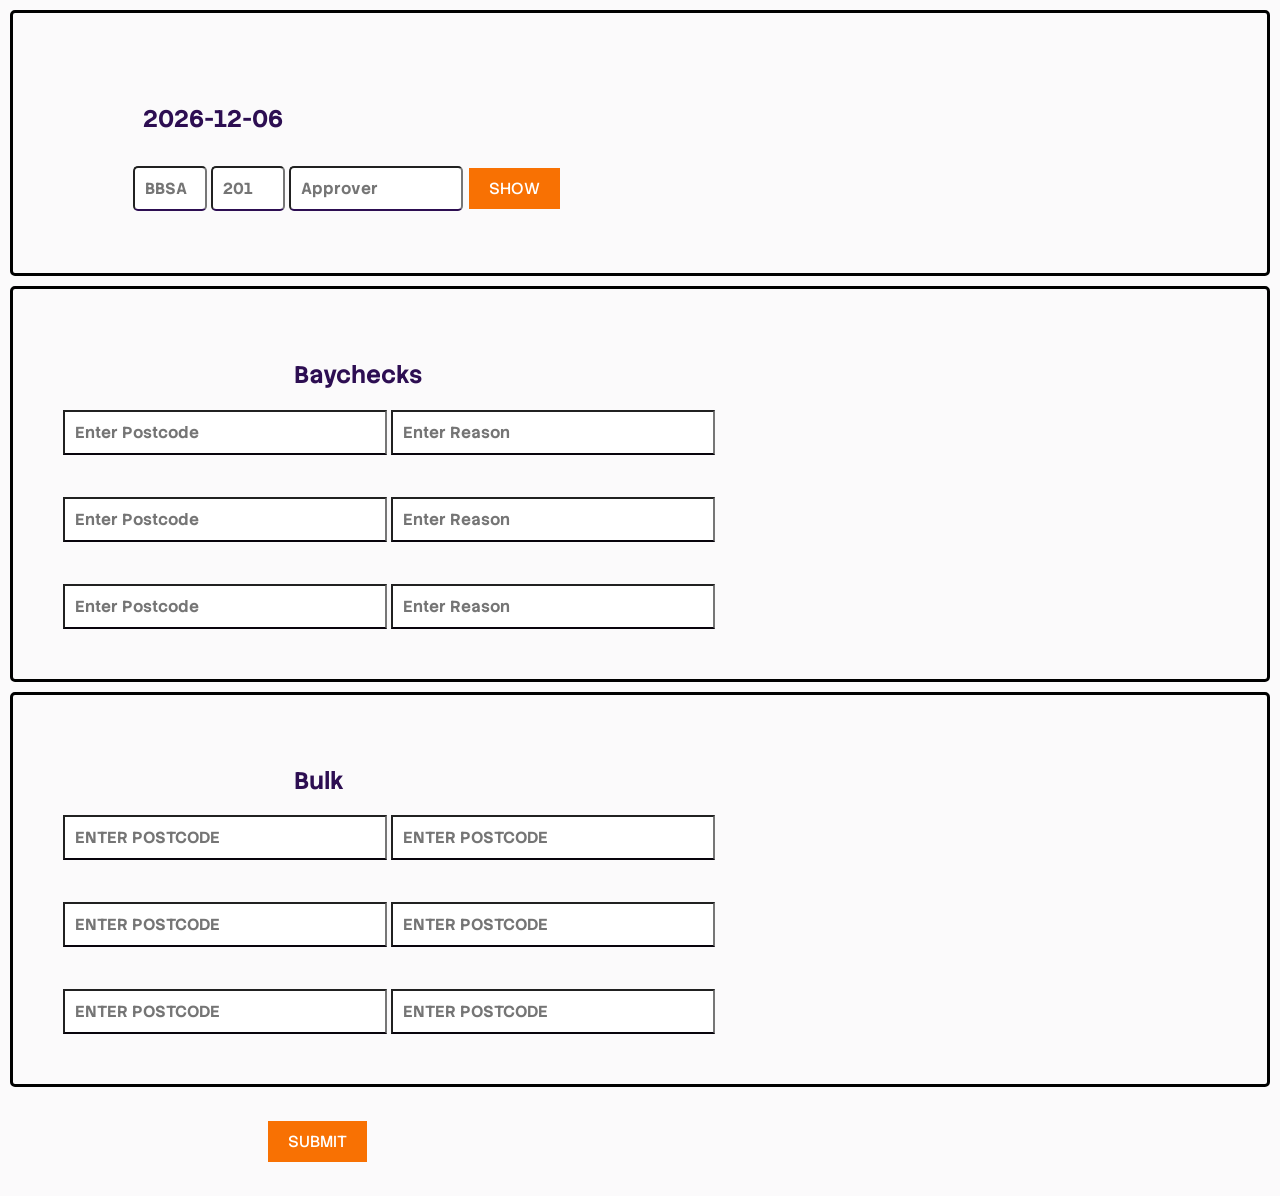
==== approval.html @ 09b51121 "initial commit for approval html" ====
<!DOCTYPE html>
<html lang="en">
<head>
    <meta charset="UTF-8">
    <meta name="viewport" content="width=device-width, initial-scale=1.0">
    <title>Supervisor Approvals</title>
    <link rel="stylesheet" href="style.css">
    <link rel="preconnect" href="https://fonts.googleapis.com">
    <link rel="preconnect" href="https://fonts.gstatic.com" crossorigin>
    <link href="https://fonts.googleapis.com/css2?family=Stack+Sans+Text:wght@200..700&display=swap" rel="stylesheet">
</head>
<body>

    <section class="section-driver-details">
        <h1 id="date"></h1>
        <input type="text" id="locationA" class="location" name="location" placeholder="BBSA">
        <input type="text" id="routeA" class="route" name="routenumber" placeholder="201">
        <input type="text" id="approve" class="approve" name="approve" placeholder="Approver">
        <button id="showButton" type="button">SHOW</button><br>
    </section>

    <section class="section-baycheck">
        <h1 class="section-h1-baycheck">Baychecks</h1>

        <input type="text" class="pandr" id="postcode1" name="postcode1" placeholder="Enter Postcode">
        <input type="text" class="pandr" id="reason1" name="reason1" placeholder="Enter Reason"><br><br><br>
        <input type="text" class="pandr" id="postcode2" name="postcode2" placeholder="Enter Postcode">
        <input type="text" class="pandr" id="reason2" name="reason2" placeholder="Enter Reason"><br><br><br>
        <input type="text" class="pandr" id="postcode3" name="postcode3" placeholder="Enter Postcode">
        <input type="text" class="pandr" id="reason3" name="reason3" placeholder="Enter Reason">
    </section>

    <section class="section-bulk">
        <h1 class="section-h1-bulk">Bulk</h1>
        <input type="text" class="bulksection" id="bulk1" name="bulk1" placeholder="Enter Postcode">
        <input type="text" class="bulksection" id="bulk2" name="bulk2" placeholder="Enter Postcode"><br><br><br>
        <input type="text" class="bulksection" id="bulk3" name="bulk3" placeholder="Enter Postcode">
        <input type="text" class="bulksection" id="bulk4" name="bulk4" placeholder="Enter Postcode"><br><br><br>
        <input type="text" class="bulksection" id="bulk5" name="bulk5" placeholder="Enter Postcode">
        <input type="text" class="bulksection" id="bulk6" name="bulk6" placeholder="Enter Postcode">
    </section>

    <section class="submit-for-approve-section">
        <button type="submit" id="submit-for-approve" class="submit-for-approve" >SUBMIT</button>
    </section>

    <script src="index.js"></script>
    <script src="data.js"></script>
    <script src="outbrief.js"></script>
    <script src="approve.js"></script>
    
</body>
</html>
---- style.css ----
.head {
    margin: 0;
    padding: 10px;
    background-color: rgb(45, 14, 82);
    text-align: center;
    font-weight: bold;
    font-size: 20px;
}

#outbriefLink {
    color: white;
    text-decoration: none;
}

#greeting {
    font-size: 50px;
    font-family: "Stack Sans Text", sans-serif;
}

.greet {
    padding-left: 50px;
    margin: 10px;
    border: 3px solid black;
    border-radius: 10px;
}

.roundup-section {
    padding-left: 50px;
    margin: 10px;
    border: 3px solid black;
    border-radius: 10px;
}

body {
    margin: 0;
    padding: 0;
    background-color: rgb(251, 250, 251);
    font-family: "Stack Sans Text", sans-serif;
}

header{
    margin: 0;
    padding: 0px;
    background-color: rgb(45, 14, 82);
}

#date {
    color: rgb(45, 14, 82);
    padding: 10px;
}

.section-driver-details {
    padding: 60px;
    padding-left: 120px;
    gap: 30px;
    grid-template-columns: 1fr 1fr;
    border: 3px solid black;
    margin: 10px;
    border-radius: 5px;
}

.location, .route {
    color: rgb(45, 14, 82);
    padding: 10px;
    width: 50px;
    font-weight: bold;
    border-radius: 5px;
    border-bottom: 2px solid rgb(45, 14, 82);
    font-family: "Stack Sans Text", sans-serif;
    font-size: medium;
    text-transform: uppercase;
}

.approve {
    color: rgb(45, 14, 82);
    padding: 10px;
    width: 150px;
    font-weight: bold;
    border-radius: 5px;
    border-bottom: 2px solid rgb(45, 14, 82);
    font-family: "Stack Sans Text", sans-serif;
    font-size: medium;
}

.basic-data {
    color: rgb(45, 14, 82);
    padding: 10px;
    font-weight: bold;
    font-family: "Stack Sans Text", sans-serif;
    margin: 10px;
    border: 3px solid black;
    border-radius: 5px;
    padding-left: 50px;
}

#showButton, #req2clear, #submitButton, #submit-for-approve{
    background-color: rgb(248, 113, 3);
    color: white;
    font-family: "Stack Sans Text", sans-serif;
    border: none;
    padding: 10px 20px;
    text-align: center;
    text-decoration: none;
    font-size: 16px;
    margin: 4px 2px;
    cursor: pointer;
}

.submit-for-approve-section {
    margin: 10px;
    padding: 20px;
    padding-left: 20%;
}

.buttons {
    gap: 10px;
    margin-left: 10px;
    padding-left: 20%;
}

#submitButton {
    margin-left: 20%;
}

#showButton:hover, #req2clear:hover, #submitButton:hover, #submit-for-approve:hover {
    background-color: rgb(190, 83, 41);
    color: white;
    transform: scale(1.05);
}

#req2clear:disabled {
    background-color: grey;
    color: #ccc;
    cursor: not-allowed;
    opacity: 0.6;
}

#req2clear:disabled:hover {
    background-color: grey;
    color: #ccc;
}

.section-baycheck, .section-bulk {
    padding: 50px;
    gap: 30px;
    grid-template-columns: 1fr 1fr;
    margin: 10px;
    border: 3px solid black;
    border-radius: 5px;
}

.bulksection {
    text-transform: uppercase;
}

.pandr, .bulksection {
    color: rgb(45, 14, 82);
    padding: 10px;
    font-weight: bold;
    font-family: "Stack Sans Text", sans-serif;
    width: 300px;
    border-bottom: 2px solid rgb(8, 4, 12);
    font-size: medium;
}

.section-h1-baycheck, .section-h1-bulk {
    padding-left: 20%;
    font-weight: bold;
    color: rgb(45, 14, 82);
    font-family: "Stack Sans Text", sans-serif;
}

.signed-section {
    margin-left: 15%;
}

.warning {
    margin: 10px;
    border: 3px solid black;
    border-radius: 5px;
    padding: 20px;
    text-align: center;
    background-color: yellow;
}
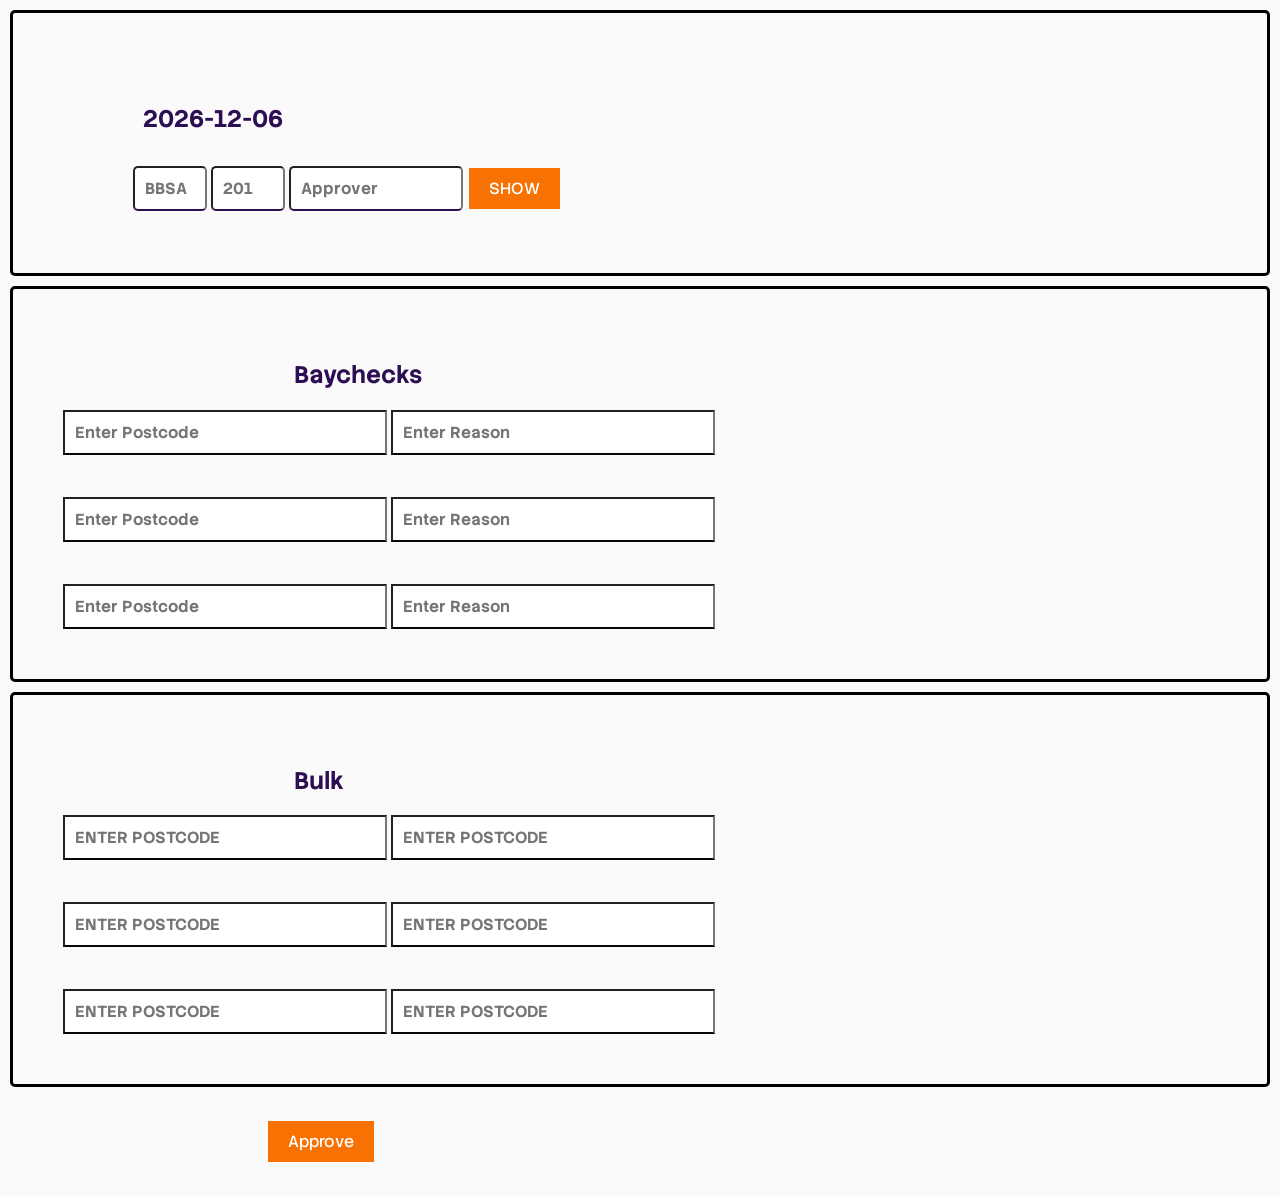
==== commit fbe79844: "changed the submit button to approve as it is more appropriate." ====
--- a/approval.html
+++ b/approval.html
@@ -41,7 +41,7 @@
     </section>
 
     <section class="submit-for-approve-section">
-        <button type="submit" id="submit-for-approve" class="submit-for-approve" >SUBMIT</button>
+        <button type="submit" id="submit-for-approve" class="submit-for-approve" >Approve</button>
     </section>
 
     <script src="index.js"></script>
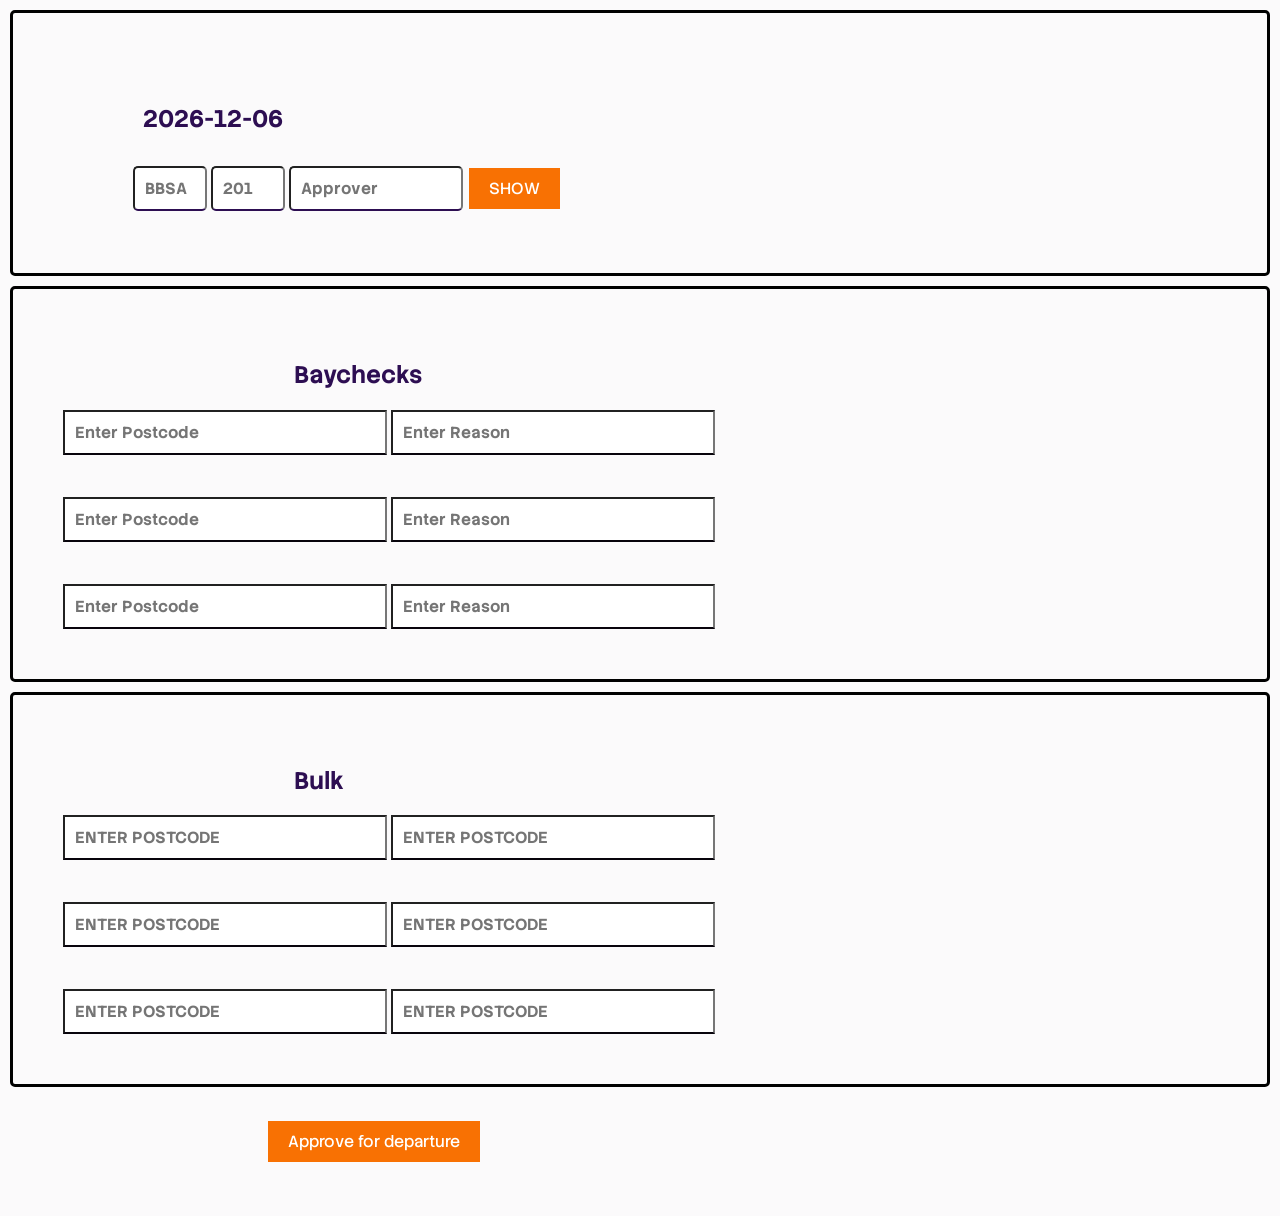
==== commit 4298062f: "update submit button text to 'Approve for departure' for clarity" ====
--- a/approval.html
+++ b/approval.html
@@ -41,7 +41,7 @@
     </section>
 
     <section class="submit-for-approve-section">
-        <button type="submit" id="submit-for-approve" class="submit-for-approve" >Approve</button>
+        <button type="submit" id="submit-for-approve" class="submit-for-approve" >Approve for departure</button>
     </section>
 
     <script src="index.js"></script>
--- a/style.css
+++ b/style.css
@@ -110,6 +110,7 @@
     margin: 10px;
     padding: 20px;
     padding-left: 20%;
+    margin-bottom: 30px;
 }
 
 .buttons {
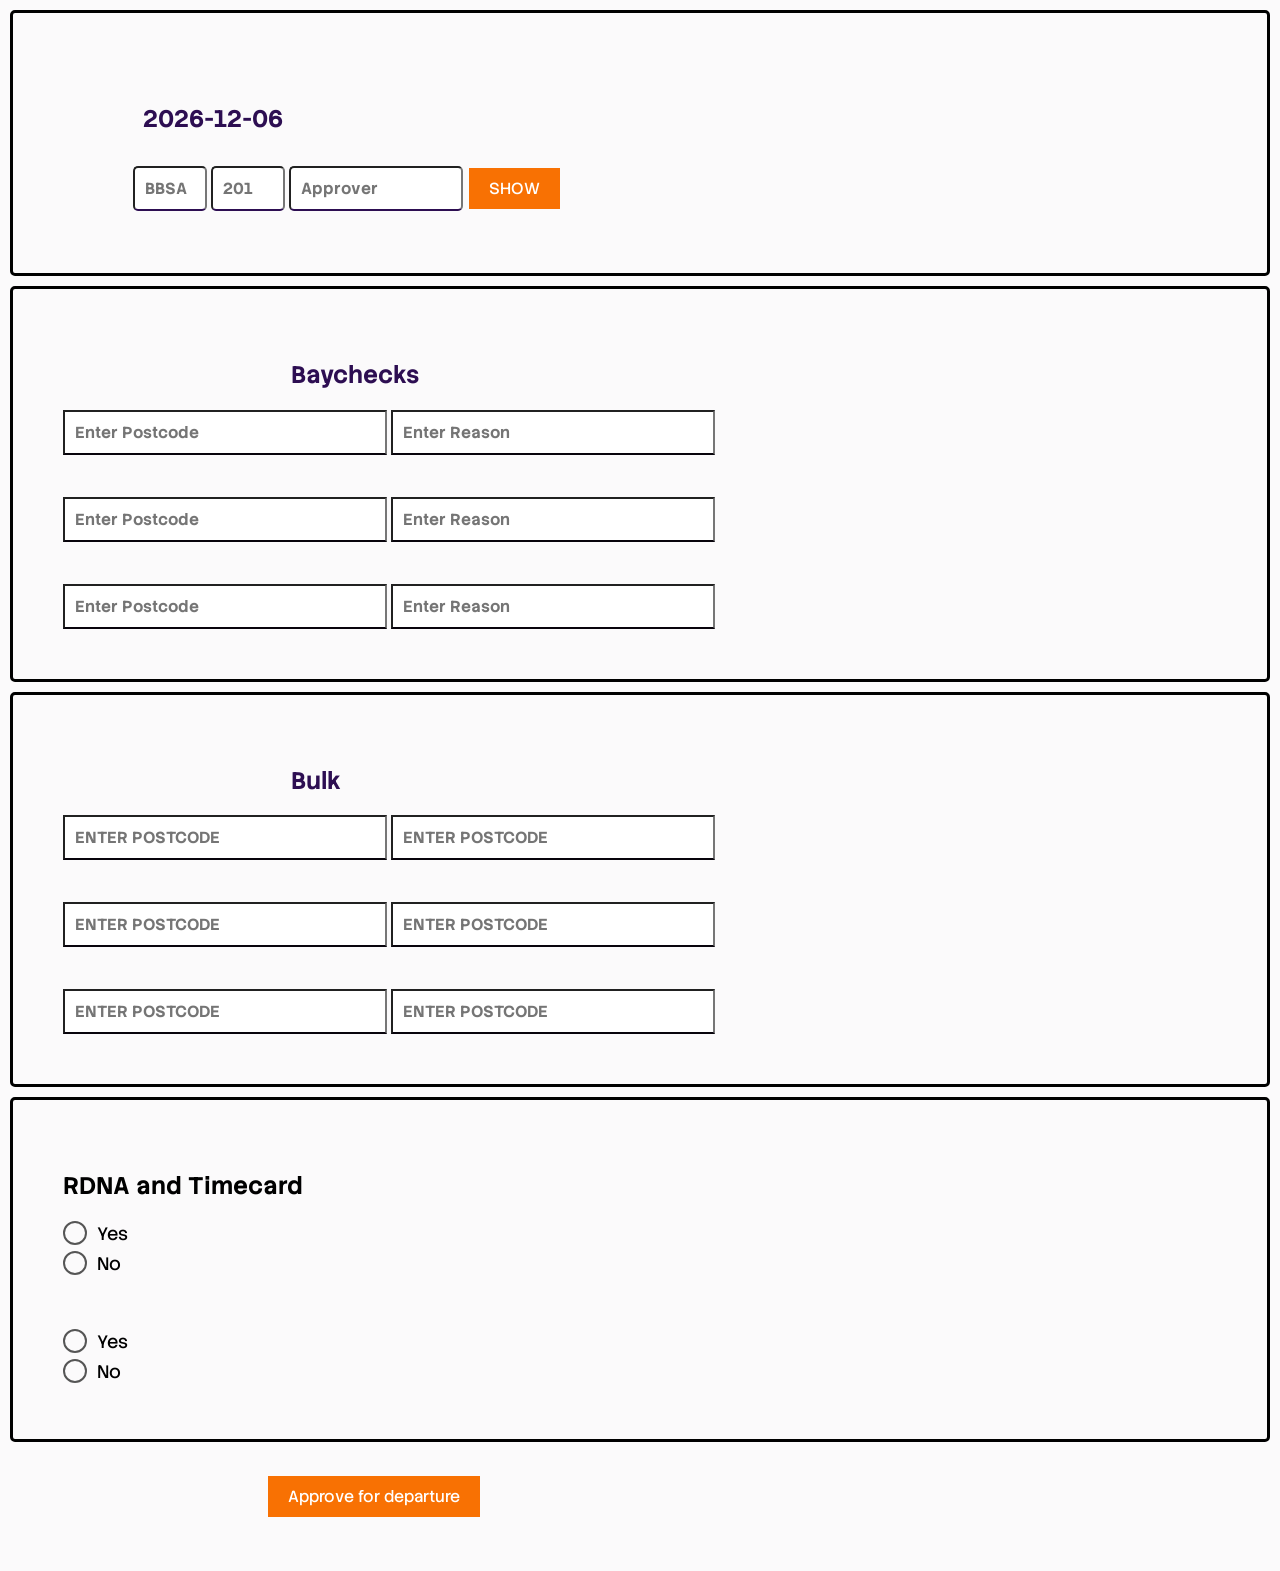
==== commit 071f01b7: "insert rdna and timecards and enable approval inputs" ====
--- a/approval.html
+++ b/approval.html
@@ -40,6 +40,15 @@
         <input type="text" class="bulksection" id="bulk6" name="bulk6" placeholder="Enter Postcode">
     </section>
 
+    <section class="rdna-and-timecard-section">
+        <h1>RDNA and Timecard</h1>
+        <label class="radio-label"><input id="radio-button-rdna-yes-auth" class="radio-button" type="radio" name="RDNA" value="Yes"><span class="radio-custom"></span>Yes</label>
+        <label class="radio-label"><input  id="radio-button-rdna-no-auth" class="radio-button" type="radio" name="RDNA" value="No"><span class="radio-custom"></span>No</label><br><br>
+
+        <label class="radio-label"><input  id="radio-button-time-yes-auth" class="radio-button" type="radio" name="timecard" value="Yes"><span class="radio-custom"></span>Yes</label>
+        <label class="radio-label"><input  id="radio-button-time-no-auth" class="radio-button" type="radio" name="timecard" value="No"><span class="radio-custom"></span>No</label>
+    </section>
+
     <section class="submit-for-approve-section">
         <button type="submit" id="submit-for-approve" class="submit-for-approve" >Approve for departure</button>
     </section>
--- a/style.css
+++ b/style.css
@@ -22,6 +22,7 @@
     margin: 10px;
     border: 3px solid black;
     border-radius: 10px;
+    padding-right: 5%;
 }
 
 .roundup-section {
@@ -57,6 +58,13 @@
     border: 3px solid black;
     margin: 10px;
     border-radius: 5px;
+}
+
+@media (max-width:480px) {
+    .section-driver-details {
+        padding: 5%;
+        
+    }
 }
 
 .location, .route {
@@ -111,12 +119,14 @@
     padding: 20px;
     padding-left: 20%;
     margin-bottom: 30px;
+    justify-content: center;
 }
 
 .buttons {
     gap: 10px;
     margin-left: 10px;
     padding-left: 20%;
+    padding-right: 10%;
 }
 
 #submitButton {
@@ -141,13 +151,57 @@
     color: #ccc;
 }
 
-.section-baycheck, .section-bulk {
+.section-baycheck, .section-bulk, .rdna-and-timecard-section{
     padding: 50px;
     gap: 30px;
     grid-template-columns: 1fr 1fr;
     margin: 10px;
     border: 3px solid black;
     border-radius: 5px;
+    padding-right: 5%;
+}
+
+.radio-button {
+  display: none; /* hide real radio */
+}
+
+.radio-label {
+  display: flex;
+  align-items: center;
+  cursor: pointer;
+  margin: 6px 0;
+  font-size: 18px;
+}
+
+.radio-custom {
+  width: 20px;
+  height: 20px;
+  border: 2px solid #555;
+  border-radius: 50%;
+  margin-right: 10px;
+  position: relative;
+}
+
+.radio-button:checked + .radio-custom {
+  border-color: #007bff;
+}
+
+.radio-button:checked + .radio-custom::after {
+  content: "";
+  width: 12px;
+  height: 12px;
+  background: #007bff;
+  border-radius: 50%;
+  position: absolute;
+  top: 50%;
+  left: 50%;
+  transform: translate(-50%, -50%);
+}
+
+@media (max-width: 480px) {
+    .section-baycheck, .section-bulk {
+        padding-right: 10%;
+    }
 }
 
 .bulksection {
@@ -164,11 +218,23 @@
     font-size: medium;
 }
 
+@media (max-width: 480px) {
+    .pandr, .bulksection {
+        width: 90%;
+    }
+}
+
 .section-h1-baycheck, .section-h1-bulk {
     padding-left: 20%;
     font-weight: bold;
     color: rgb(45, 14, 82);
     font-family: "Stack Sans Text", sans-serif;
+}
+
+@media (max-width: 480px) {
+    .section-h1-baycheck, .section-h1-bulk{
+        padding-left: 5px;
+    }
 }
 
 .signed-section {
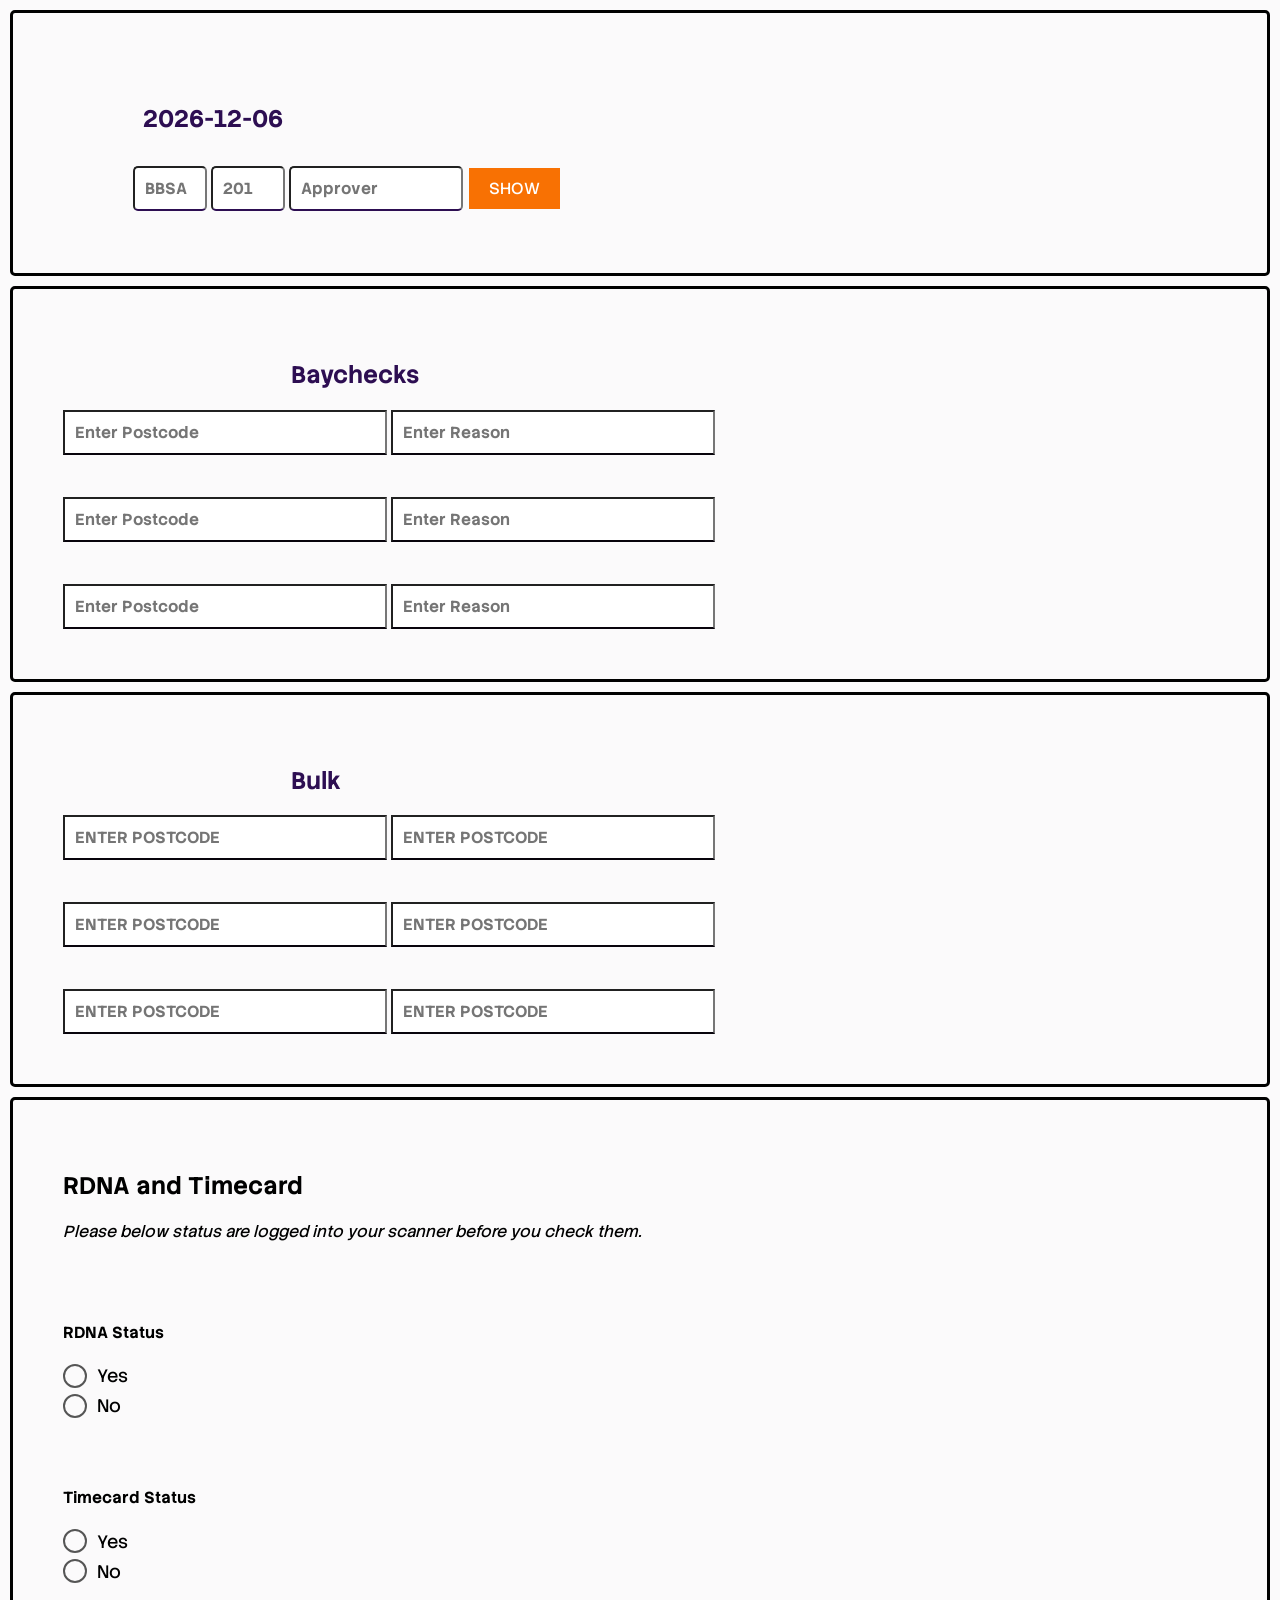
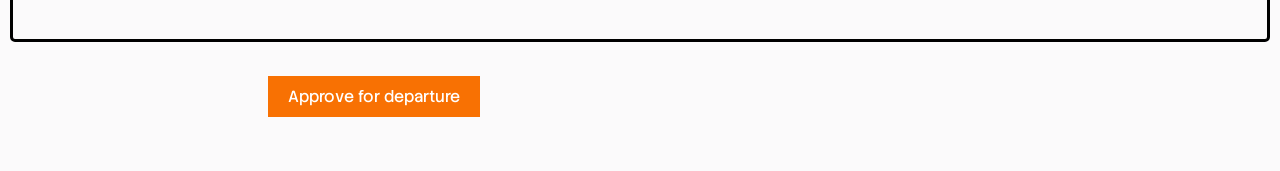
==== commit 4e57fb73: "add RDNA and Timecard status prompts in approval and outbrief sections" ====
--- a/approval.html
+++ b/approval.html
@@ -42,9 +42,13 @@
 
     <section class="rdna-and-timecard-section">
         <h1>RDNA and Timecard</h1>
+        <p><i>Please below status are logged into your scanner before you check them.</i></p>
+        <br><br>
+        <h4>RDNA Status</h4>
         <label class="radio-label"><input id="radio-button-rdna-yes-auth" class="radio-button" type="radio" name="RDNA" value="Yes"><span class="radio-custom"></span>Yes</label>
         <label class="radio-label"><input  id="radio-button-rdna-no-auth" class="radio-button" type="radio" name="RDNA" value="No"><span class="radio-custom"></span>No</label><br><br>
 
+        <h4>Timecard Status</h4>
         <label class="radio-label"><input  id="radio-button-time-yes-auth" class="radio-button" type="radio" name="timecard" value="Yes"><span class="radio-custom"></span>Yes</label>
         <label class="radio-label"><input  id="radio-button-time-no-auth" class="radio-button" type="radio" name="timecard" value="No"><span class="radio-custom"></span>No</label>
     </section>
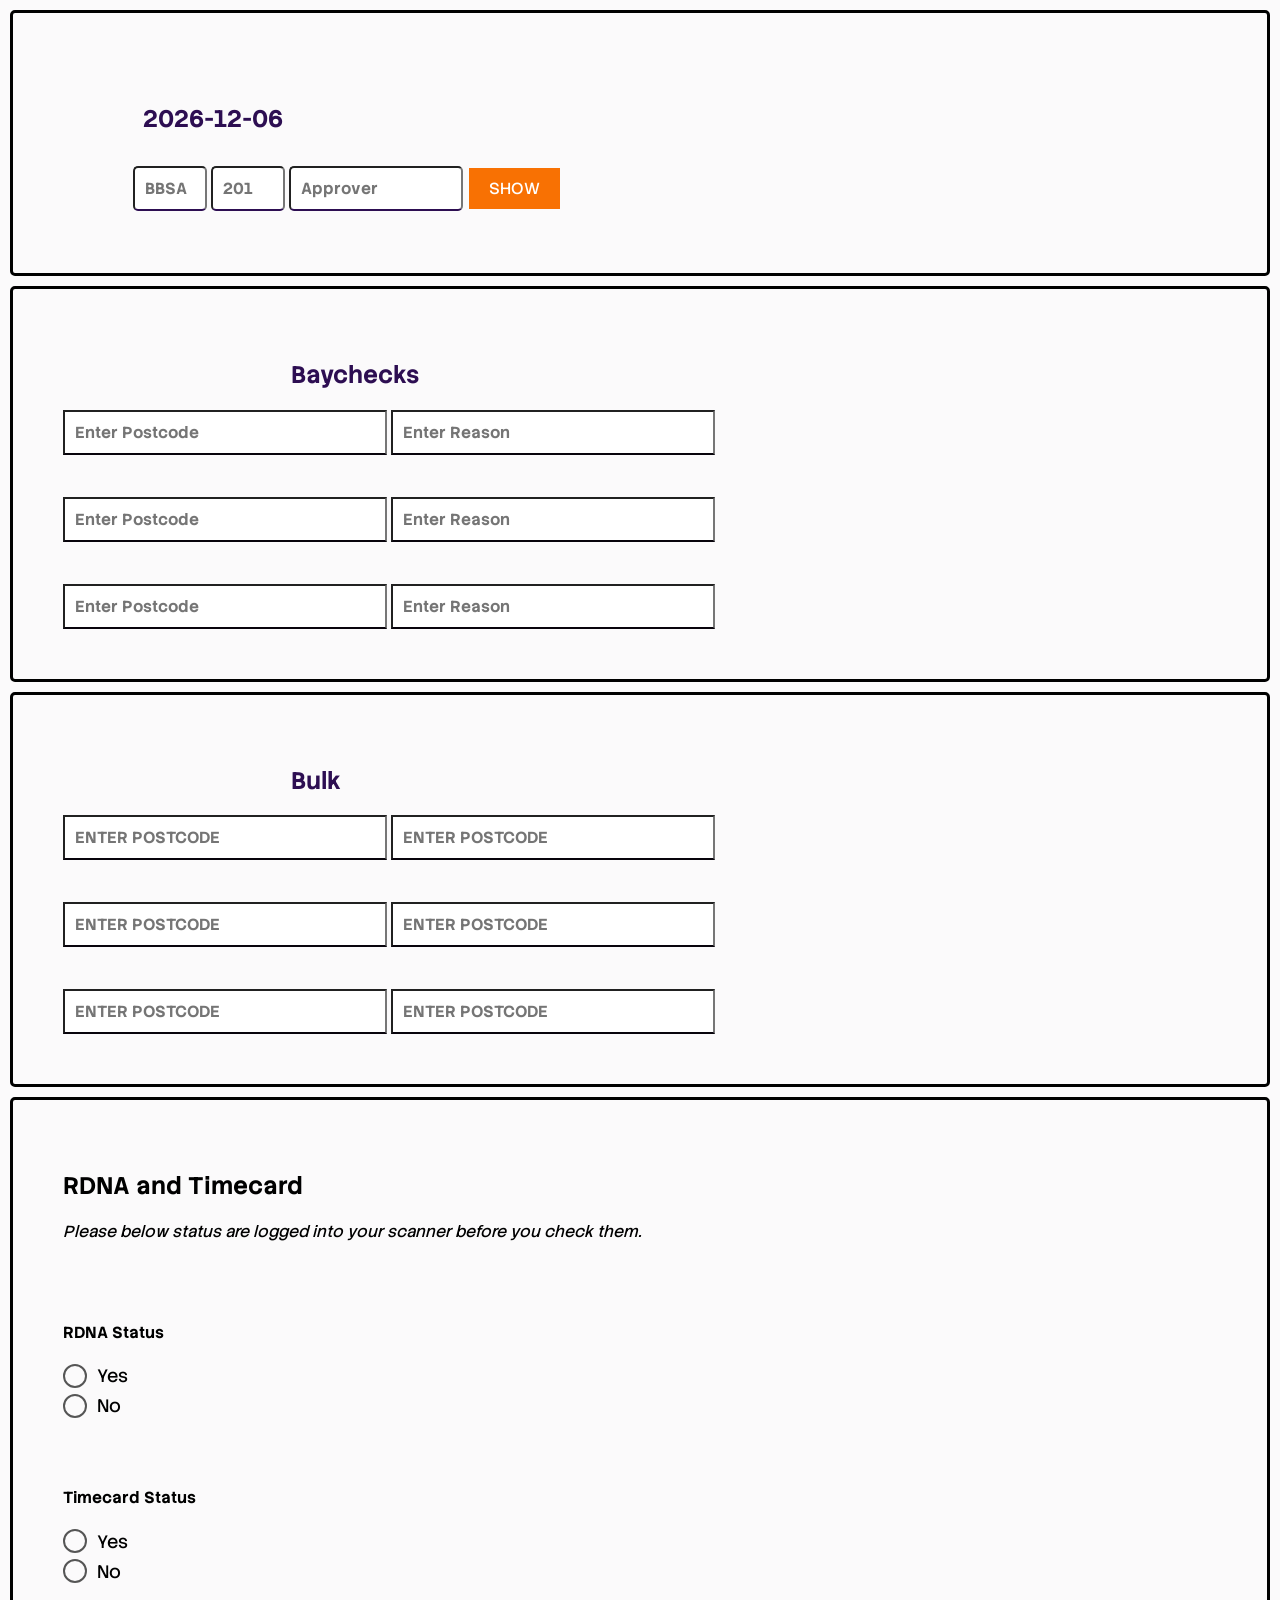
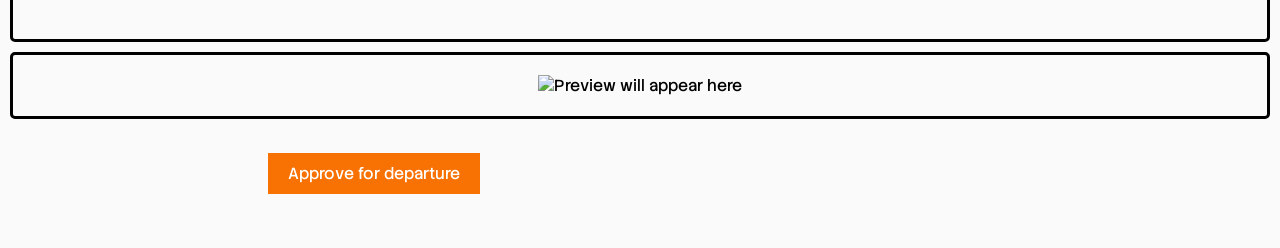
==== commit 4a4c53fa: "feat: add camera capture and upload functionality for driver photos" ====
--- a/approval.html
+++ b/approval.html
@@ -53,6 +53,10 @@
         <label class="radio-label"><input  id="radio-button-time-no-auth" class="radio-button" type="radio" name="timecard" value="No"><span class="radio-custom"></span>No</label>
     </section>
 
+    <section class="camera-capture">
+        <img id="preview" alt="Preview will appear here">
+    </section>
+
     <section class="submit-for-approve-section">
         <button type="submit" id="submit-for-approve" class="submit-for-approve" >Approve for departure</button>
     </section>
--- a/style.css
+++ b/style.css
@@ -5,6 +5,23 @@
     text-align: center;
     font-weight: bold;
     font-size: 20px;
+}
+
+.outbrief-process {
+    border: 2px solid black;
+    background-color: rgb(248, 113, 3);
+    color: white;
+    padding-left: 20px;
+    padding-right: 20px;
+    padding-top: 5px;
+    padding-bottom: 5px;
+    font-family: "Stack Sans Text", sans-serif;
+    box-shadow: 0 4px 8px rgba(0,0,0,0.3);
+}
+
+.heading {
+    color: whitesmoke;
+
 }
 
 #outbriefLink {
@@ -15,6 +32,15 @@
 #greeting {
     font-size: 50px;
     font-family: "Stack Sans Text", sans-serif;
+}
+
+@media  (max-width:480px) {
+    .greet {
+        padding: 10%;
+    }
+    #message-to-r2c {
+        padding: 10%;
+    }
 }
 
 .greet {
@@ -101,7 +127,7 @@
     padding-left: 50px;
 }
 
-#showButton, #req2clear, #submitButton, #submit-for-approve{
+#showButton, #req2clear, #submitButton, #submit-for-approve, #captureBtn, #uploadBtn{
     background-color: rgb(248, 113, 3);
     color: white;
     font-family: "Stack Sans Text", sans-serif;
@@ -127,13 +153,14 @@
     margin-left: 10px;
     padding-left: 20%;
     padding-right: 10%;
+    padding-bottom: 10%;
 }
 
 #submitButton {
     margin-left: 20%;
 }
 
-#showButton:hover, #req2clear:hover, #submitButton:hover, #submit-for-approve:hover {
+#showButton:hover, #req2clear:hover, #submitButton:hover, #submit-for-approve:hover, .outbrief-process:hover {
     background-color: rgb(190, 83, 41);
     color: white;
     transform: scale(1.05);
@@ -171,6 +198,11 @@
   cursor: pointer;
   margin: 6px 0;
   font-size: 18px;
+}
+
+.backButton, a {
+    margin: 10px;
+    text-decoration: none;
 }
 
 .radio-custom {
@@ -248,4 +280,62 @@
     padding: 20px;
     text-align: center;
     background-color: yellow;
+}
+
+.button-complete-notcomplete {
+    display: none;
+}
+
+.modal {
+    position: fixed;
+    top: 0; left: 0;
+    width: 100%; height: 100%;
+    background: rgba(0,0,0,0.5);
+}
+
+.modal-content {
+    background: white;
+    padding: 20px;
+    width: 300px;
+    margin: 100px auto;
+    border-radius: 8px;
+}
+
+.case-type {
+    text-align:center;
+}
+
+.case-handler {
+    text-align:right;
+}
+
+@media (max-width: 480px) {
+    .button-section {
+        flex-direction: column; /* stack top/bottom */
+        gap: 12px; /* space between stacked buttons */
+    }
+}
+
+.camera-capture{
+    margin: 10px;
+    border: 3px solid black;
+    border-radius: 5px;
+    padding: 20px;
+    text-align: center;
+    display:block;
+}
+
+@media (max-width: 400px) {
+    #captureBtn, #uploadBtn {
+        margin: 10px;
+    }
+    #camera{
+        width: 300px;
+    }
+    .camera-capture {
+        margin: 10px;
+    }
+    #preview {
+        width: 300px;
+    }
 }
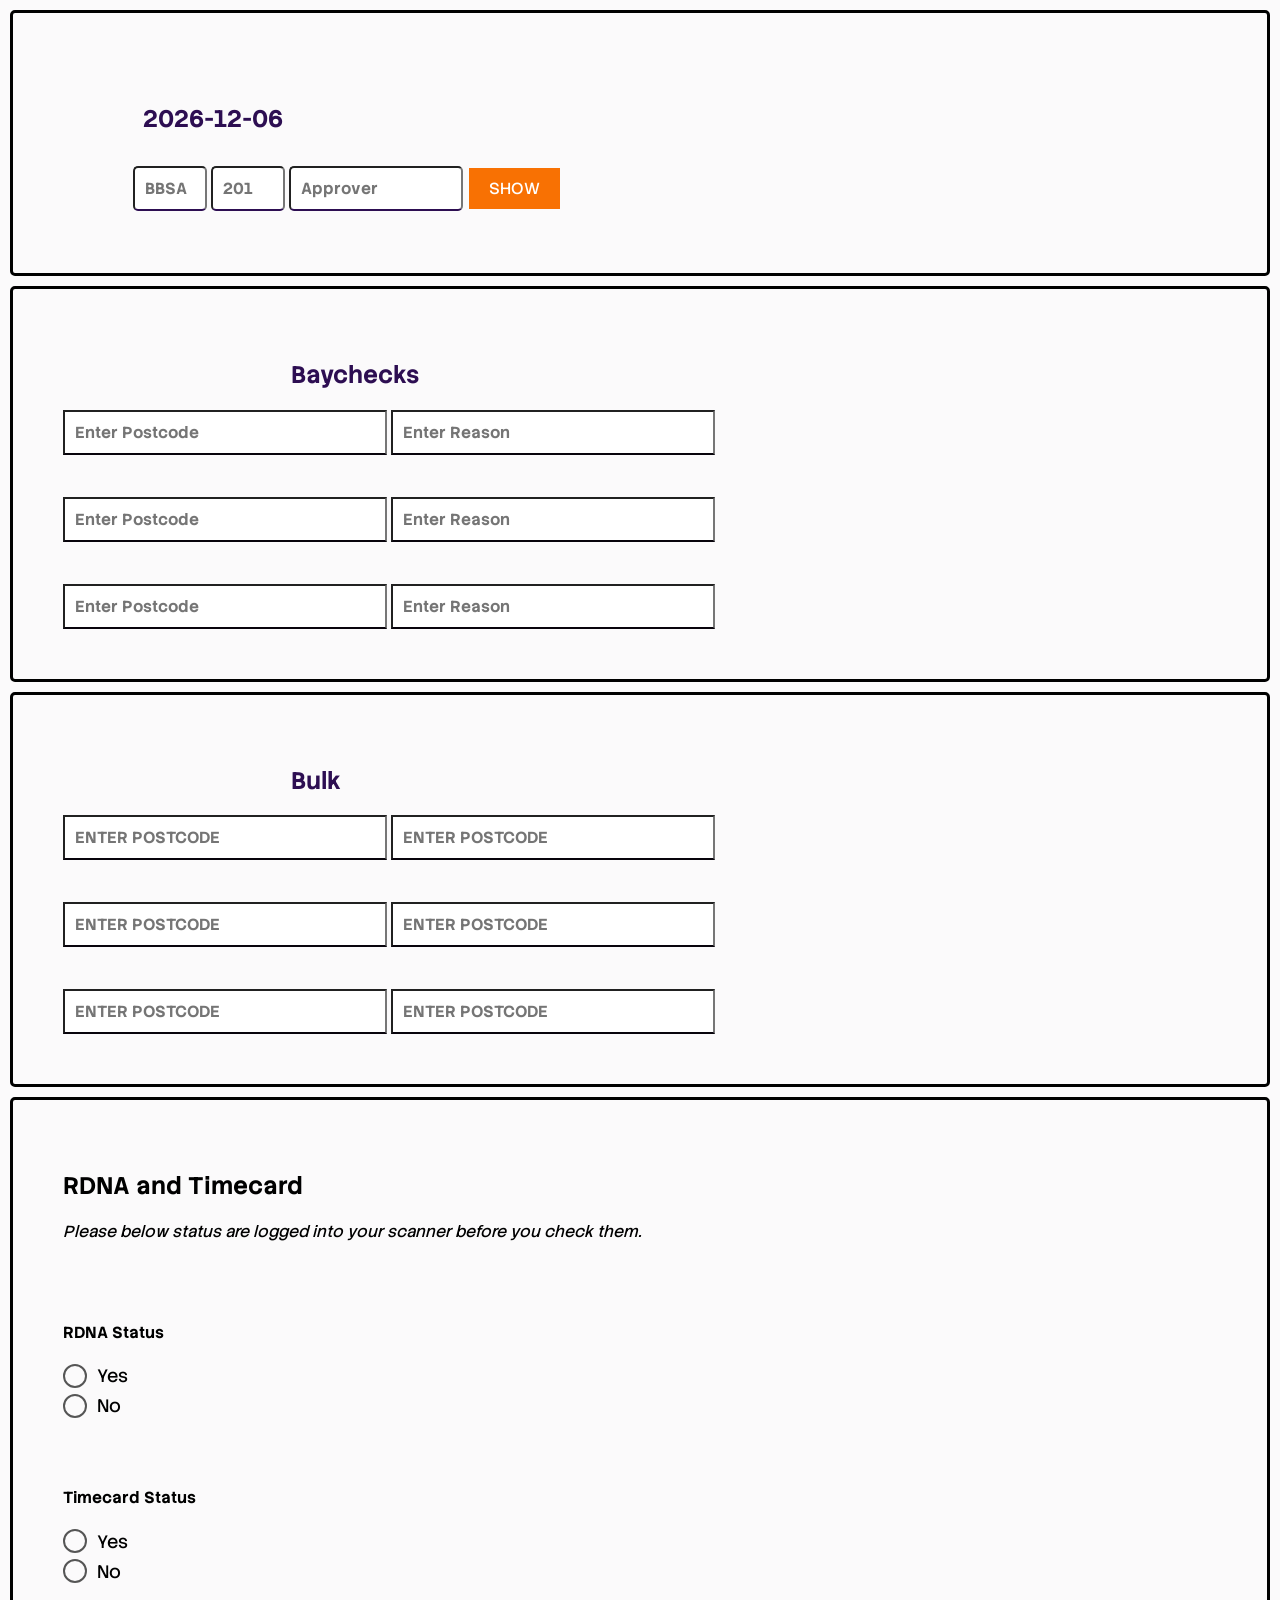
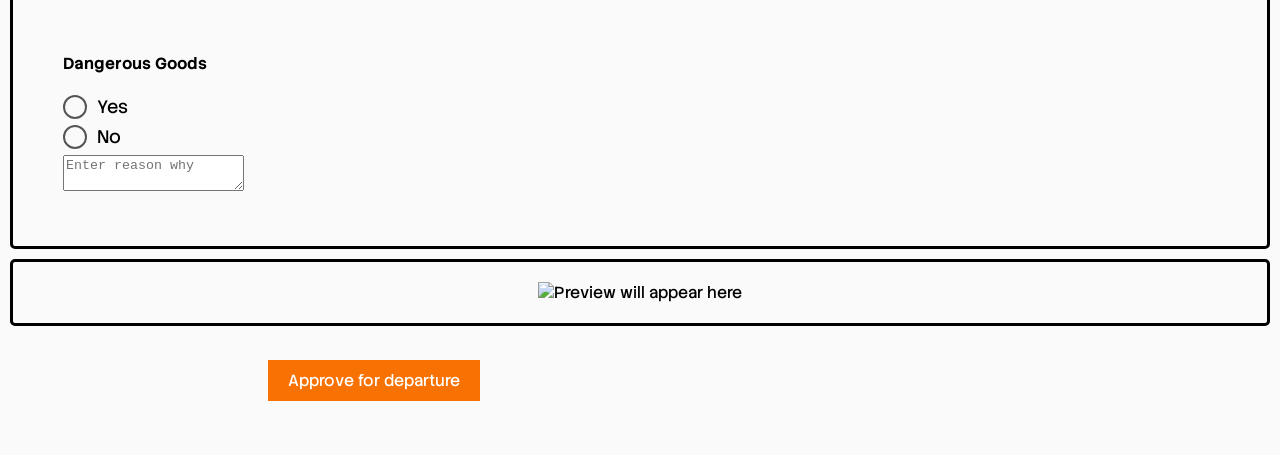
==== commit 32ef89ad: "updating dg status in html and js" ====
--- a/approval.html
+++ b/approval.html
@@ -50,7 +50,14 @@
 
         <h4>Timecard Status</h4>
         <label class="radio-label"><input  id="radio-button-time-yes-auth" class="radio-button" type="radio" name="timecard" value="Yes"><span class="radio-custom"></span>Yes</label>
-        <label class="radio-label"><input  id="radio-button-time-no-auth" class="radio-button" type="radio" name="timecard" value="No"><span class="radio-custom"></span>No</label>
+        <label class="radio-label"><input  id="radio-button-time-no-auth" class="radio-button" type="radio" name="timecard" value="No"><span class="radio-custom"></span>No</label><br><br>
+
+        <h4>Dangerous Goods</h4>
+
+        <label class="radio-label"><input  id="radio-button-dg-yes-auth" class="radio-button" type="radio" name="dg" value="Yes"><span class="radio-custom"></span>Yes</label>
+        <label class="radio-label"><input  id="radio-button-dg-no-auth" class="radio-button" type="radio" name="dg" value="No"><span class="radio-custom"></span>No</label>
+
+        <textarea id="dgDetails-auth" name="dgDetails" placeholder="Enter reason why"></textarea>
     </section>
 
     <section class="camera-capture">
--- a/style.css
+++ b/style.css
@@ -127,7 +127,7 @@
     padding-left: 50px;
 }
 
-#showButton, #req2clear, #submitButton, #submit-for-approve, #captureBtn, #uploadBtn{
+#showButton, #req2clear, #submitButton, #submit-for-approve, #captureBtn, #uploadBtn, #showOutbriefedBtn, #showOutbriefedBtnReload{
     background-color: rgb(248, 113, 3);
     color: white;
     font-family: "Stack Sans Text", sans-serif;
@@ -160,10 +160,14 @@
     margin-left: 20%;
 }
 
-#showButton:hover, #req2clear:hover, #submitButton:hover, #submit-for-approve:hover, .outbrief-process:hover {
+#showButton:hover, #req2clear:hover, #submitButton:hover, #submit-for-approve:hover, .outbrief-process:hover, #showOutbriefedBtn:hover, #showOutbriefedBtnReload{
     background-color: rgb(190, 83, 41);
     color: white;
     transform: scale(1.05);
+}
+
+.reload-button {
+    margin: 10px;
 }
 
 #req2clear:disabled {
@@ -325,17 +329,60 @@
     display:block;
 }
 
-@media (max-width: 400px) {
+#preview {
+    width: 300px;
+}
+
+@media (max-width: 430px) {
     #captureBtn, #uploadBtn {
         margin: 10px;
     }
     #camera{
-        width: 300px;
+        width: 200px;
     }
     .camera-capture {
         margin: 10px;
     }
     #preview {
-        width: 300px;
-    }
+        width: 200px;
+    }
+}
+
+.header-of-security{
+    text-align: center;
+    margin: 10px;
+    font-family: "Stack Sans Text", sans-serif;
+    
+}
+
+#outbriefTable {
+    width: 100%;
+    border-collapse: collapse;
+    margin-top: 15px;
+    box-shadow: 0 2px 10px rgba(0,0,0,0.15);
+    overflow: hidden;
+}
+
+#outbriefTable thead {
+    background: #4D148C; /* FedEx purple */
+    color: white;
+}
+
+#outbriefTable th,
+#outbriefTable td {
+    padding: 12px 15px;
+    text-align: left;
+}
+
+#outbriefTable tbody tr {
+    border-bottom: 1px solid #dddddd;
+}
+
+#outbriefTable tbody tr:nth-of-type(even) {
+    background-color: #f8f8f8;
+}
+
+#outbriefTable tbody tr:hover {
+    background-color: #ece4f6;
+    cursor: pointer;
 }
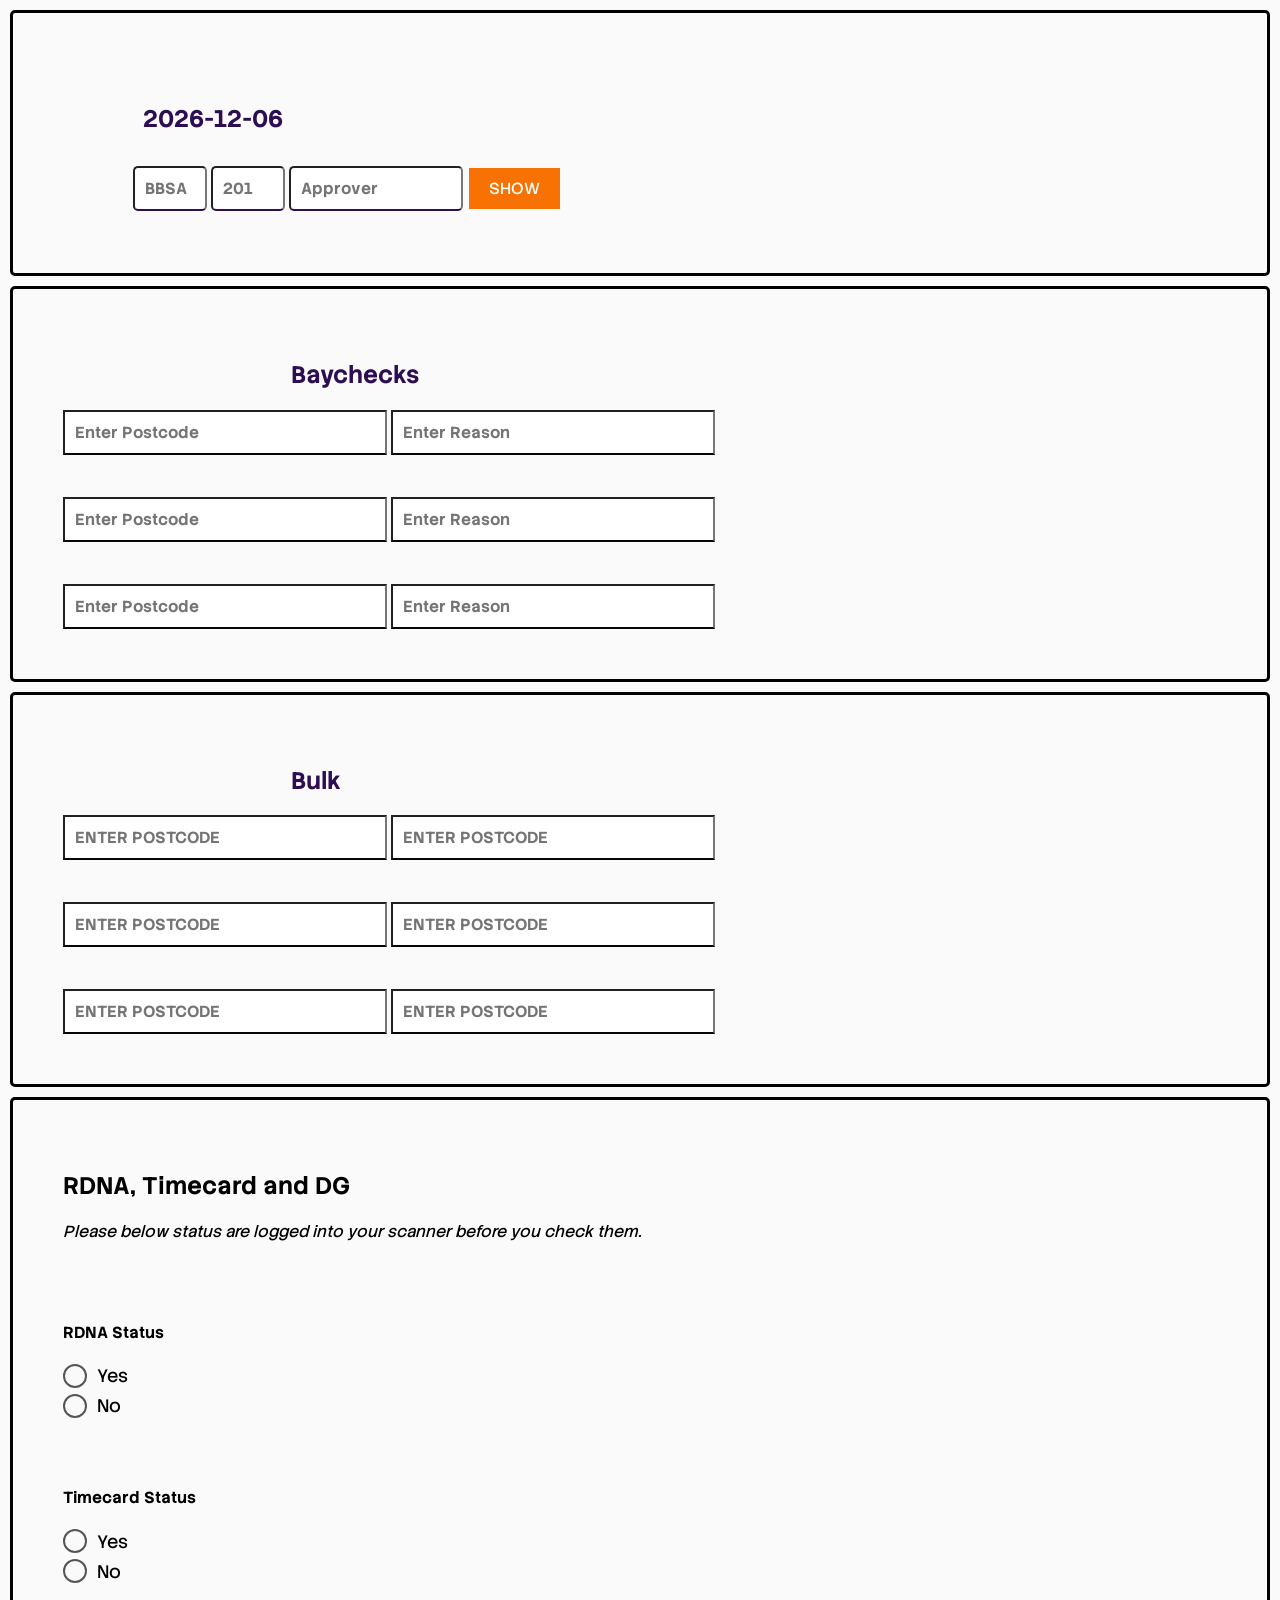
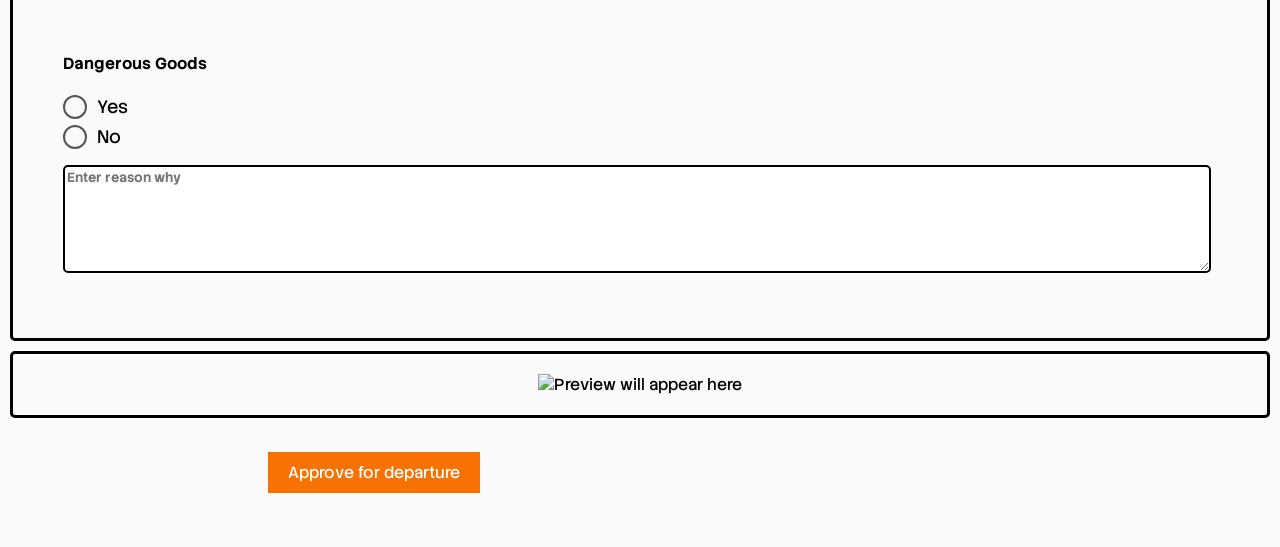
==== commit 4b2e841a: "Correction and apply css on it." ====
--- a/approval.html
+++ b/approval.html
@@ -41,7 +41,7 @@
     </section>
 
     <section class="rdna-and-timecard-section">
-        <h1>RDNA and Timecard</h1>
+        <h1>RDNA, Timecard and DG</h1>
         <p><i>Please below status are logged into your scanner before you check them.</i></p>
         <br><br>
         <h4>RDNA Status</h4>
--- a/style.css
+++ b/style.css
@@ -17,6 +17,18 @@
     padding-bottom: 5px;
     font-family: "Stack Sans Text", sans-serif;
     box-shadow: 0 4px 8px rgba(0,0,0,0.3);
+}
+
+#dgDetails, #dgDetails-auth {
+    width: 100%;
+    height: 100px;
+    margin-top: 10px;
+    margin-bottom: 10px;
+    border: 2px solid black;
+    color: rgb(45, 14, 82);
+    font-family: "Stack Sans Text", sans-serif;
+    font-weight: bold;
+    border-radius: 5px;
 }
 
 .heading {
